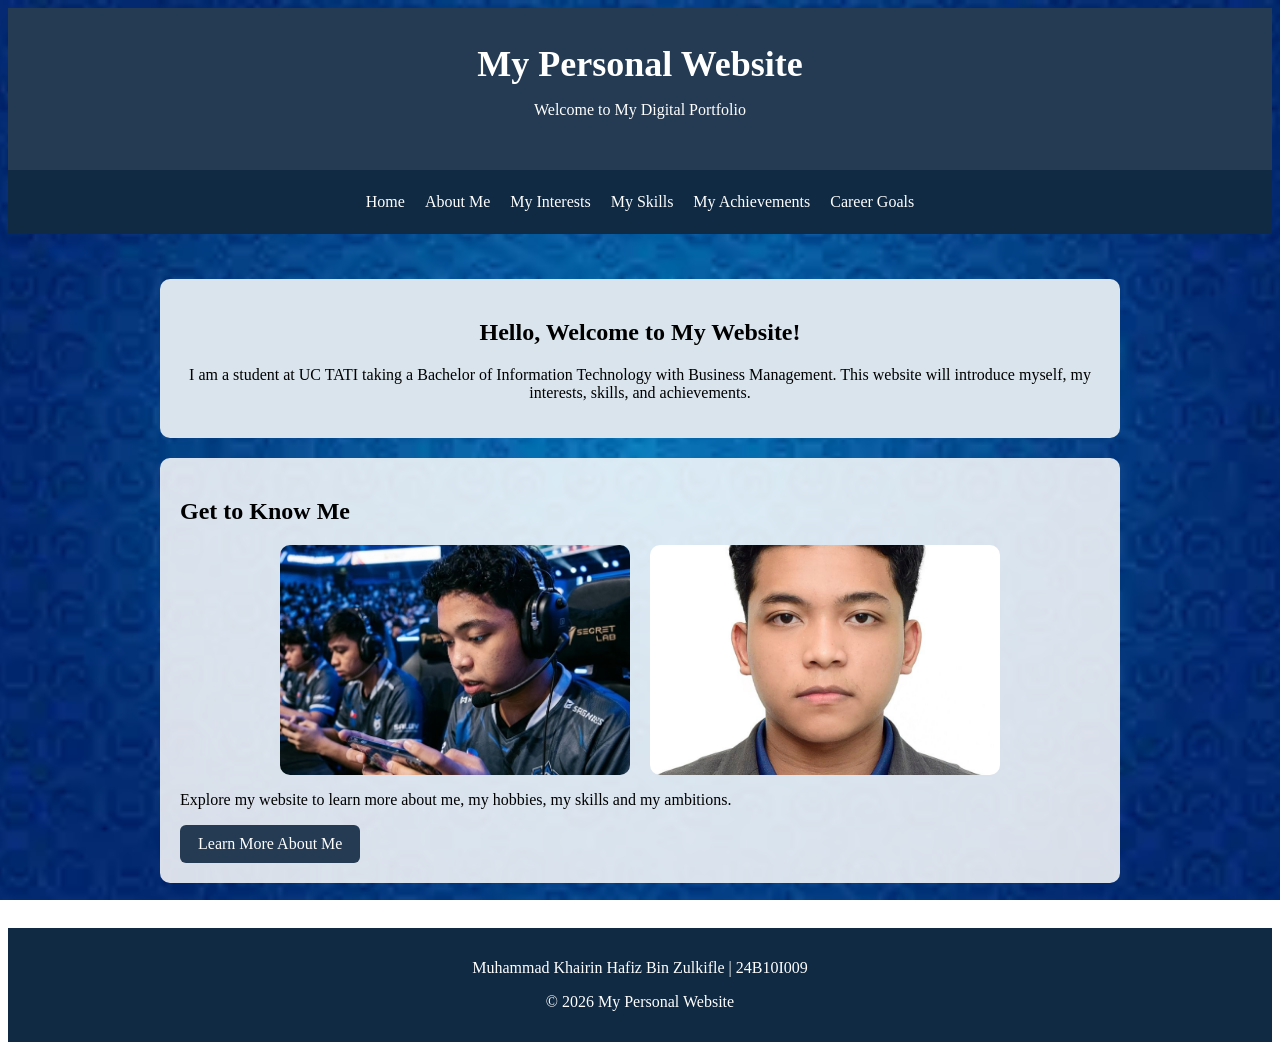
==== index.html @ faa455f7 "Add files via upload" ====
<!DOCTYPE html>

<html lang="en">

<head>

    <meta charset="UTF-8">

    <meta name="viewport" content="width=device-width, initial-scale=1.0">

    <title>Home Page - My Personal Website</title>

    <link rel="stylesheet" href= "style.css">

</head>

<body>

    <header>

        <h1>My Personal Website</h1>

        <p>Welcome to My Digital Portfolio</p>

    </header>

    <nav>

        <a href="index.html">Home</a> 
		
        <a href="about.html">About Me</a>

        <a href="Interests.html">My Interests</a>

        <a href="myskills.html">My Skills</a>
		
        <a href="achievement.html">My Achievements</a>
		
        <a href="Career.html">Career Goals</a>

    </nav>

    <main>

        <section class="hero">

            <h2>Hello, Welcome to My Website!</h2>

            <p>

            I am a student at UC TATI taking a Bachelor of Information Technology with Business Management. This website will introduce myself, my interests, skills, and achievements.</p>

        </section>

        <section>

            <h2>Get to Know Me</h2>

            <div class="image-container">
				
			<img src="images/hobby.jpg" alt="My favourite hobby">

            <img src="images/profile.jpg" alt="My profile photo" width="529" height="254"></div>

            <p>

                Explore my website to learn more about me,

                my hobbies, my skills and my ambitions.

            </p>

            <a class="button" href="about.html">

                Learn More About Me

            </a>

        </section>

    </main>

    <footer>

      <p>Muhammad Khairin Hafiz Bin Zulkifle | 24B10I009</p>

        <p>&copy; 2026 My Personal Website</p>

    </footer>

</body>

</html>
---- style.css ----
body {

    background-image: url("images/background.jpg");
    background-size: cover;
    background-position: center;
    background-repeat: no-repeat;
    background-attachment: fixed;
    

}

header {

    background-color: #243b53;

    color: white;

    text-align: center;

    padding: 35px 20px;

}

header h1 {

    margin: 0;

    font-size: 36px;

}

nav {

    background-color: #102a43;

    padding: 15px;

    text-align: center;

}

nav a {

    color: white;

    text-decoration: none;

    margin: 8px;

    display: inline-block;

}

nav a:hover {

    color: #f6c667;

}

main {

    max-width: 1000px;

    margin: auto;

    padding: 25px;

}

section {

     background-color: rgba(255, 255, 255, 0.85);
    padding: 20px;
    margin: 20px;
    border-radius: 10px;

}

.hero {

    background-color: #d9e4ec;

    text-align: center;

}

.image-container {

    display: flex;

    justify-content: center;

    gap: 20px;

    flex-wrap: wrap;

}

.image-container img {

    width: 100%;

    max-width: 350px;

    height: 230px;

    object-fit: cover;

    border-radius: 10px;

}

.button {

    display: inline-block;

    background-color: #243b53;

    color: white;

    padding: 10px 18px;

    text-decoration: none;

    border-radius: 6px;

}

footer {

    background-color: #102a43;

    color: white;

    text-align: center;

    padding: 15px;

}

@media (max-width: 600px) {

    nav a {

        display: block;

    }

}
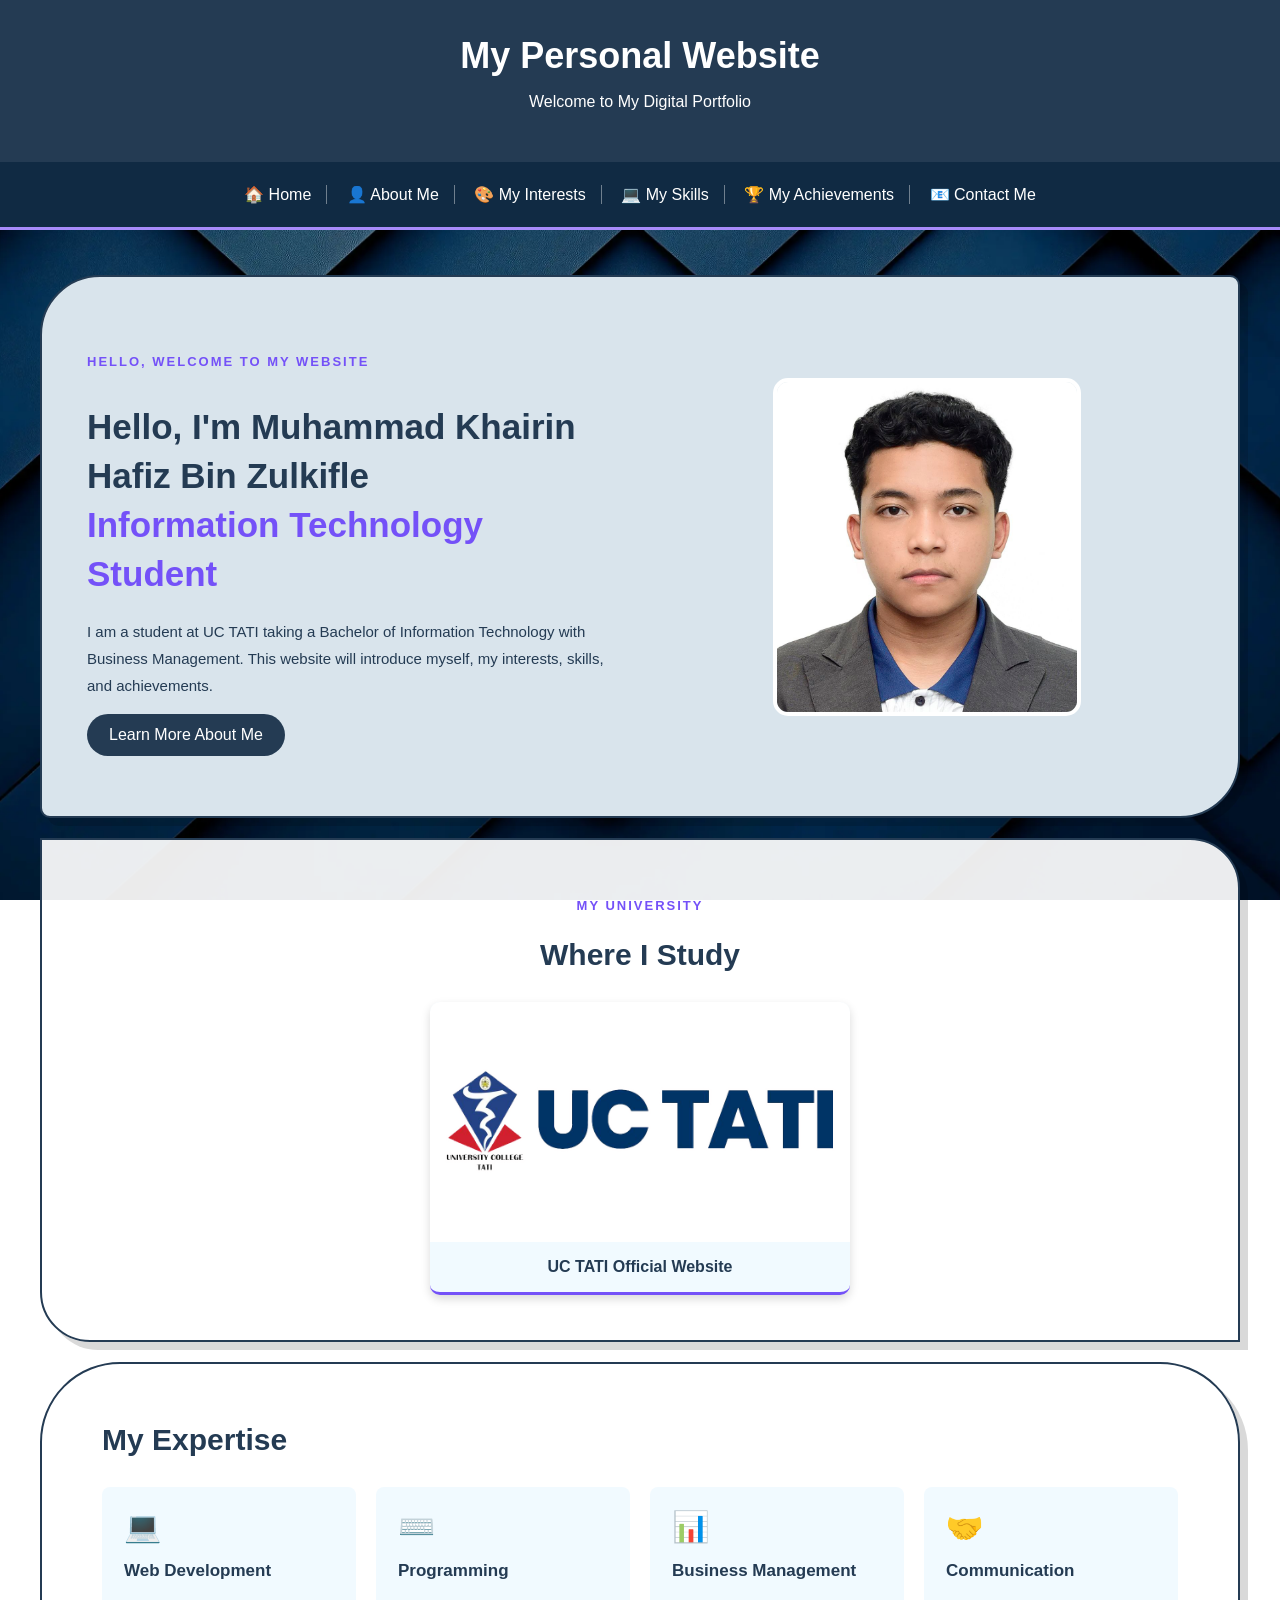
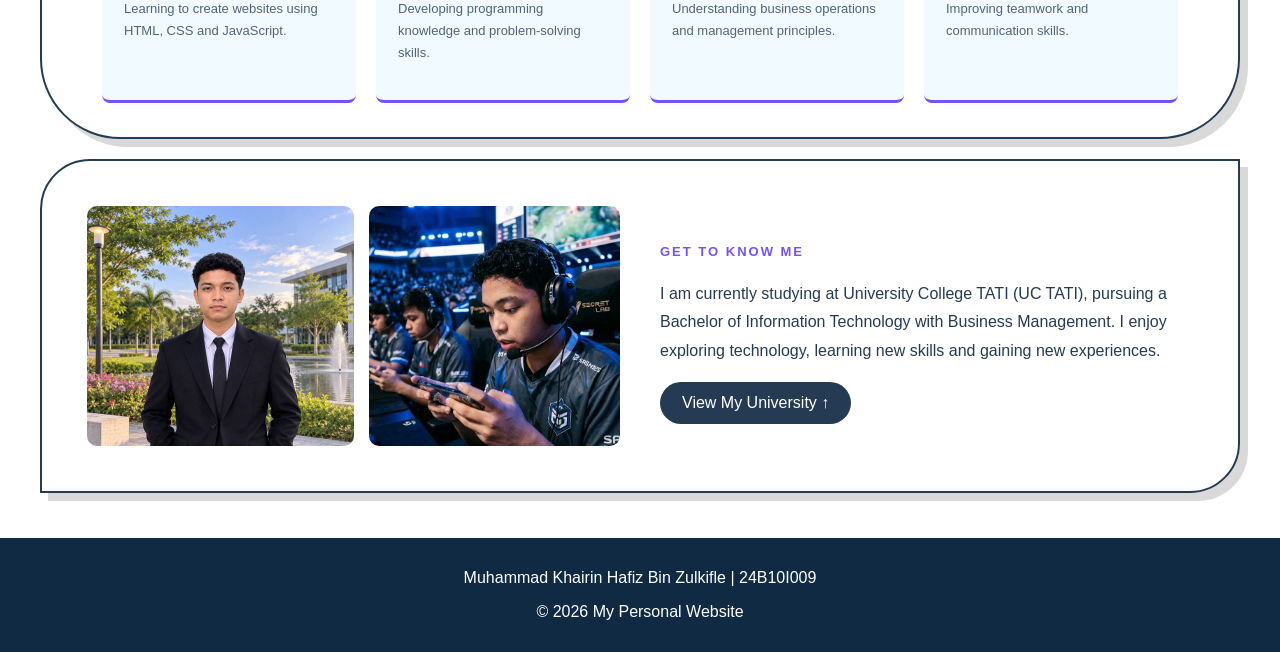
==== commit 939200c5: "Add files via upload" ====
--- a/index.html
+++ b/index.html
@@ -1,93 +1,188 @@
+
 <!DOCTYPE html>
-
 <html lang="en">
 
 <head>
-
     <meta charset="UTF-8">
-
     <meta name="viewport" content="width=device-width, initial-scale=1.0">
 
     <title>Home Page - My Personal Website</title>
 
-    <link rel="stylesheet" href= "style.css">
-
+    <link rel="stylesheet" href="style.css">
 </head>
 
 <body>
 
+    <!-- HEADER KEKAL -->
     <header>
-
         <h1>My Personal Website</h1>
-
         <p>Welcome to My Digital Portfolio</p>
-
     </header>
 
-    <nav>
+    <!-- NAVIGATION KEKAL -->
+   <nav>
+    <a href="index.html">🏠 Home</a>
+    <a href="about.html">👤 About Me</a>
+    <a href="Interests.html">🎨 My Interests</a>
+    <a href="myskills.html">💻 My Skills</a>
+    <a href="achievement.html">🏆 My Achievements</a>
+    <a href="Career.html">📧 Contact Me</a>
+</nav>
 
-        <a href="index.html">Home</a> 
-		
-        <a href="about.html">About Me</a>
-
-        <a href="Interests.html">My Interests</a>
-
-        <a href="myskills.html">My Skills</a>
-		
-        <a href="achievement.html">My Achievements</a>
-		
-        <a href="Career.html">Career Goals</a>
-
-    </nav>
 
     <main>
 
+        <!-- HERO SECTION -->
         <section class="hero">
 
-            <h2>Hello, Welcome to My Website!</h2>
+            <div class="hero-text">
 
-            <p>
+                <p class="intro">HELLO, WELCOME TO MY WEBSITE</p>
 
-            I am a student at UC TATI taking a Bachelor of Information Technology with Business Management. This website will introduce myself, my interests, skills, and achievements.</p>
+                <h2>
+                    Hello, I'm Muhammad Khairin Hafiz Bin Zulkifle
+                    <br>
+                    <span>Information Technology Student</span>
+                </h2>
+
+                <p>
+                    I am a student at UC TATI taking a Bachelor
+                    of Information Technology with Business Management.
+                    This website will introduce myself, my interests,
+                    skills, and achievements.
+                </p>
+
+                <a class="button" href="about.html">
+                    Learn More About Me
+                </a>
+
+            </div>
+
+            <div class="hero-image">
+
+                <img src="images/profile.jpg"
+                     alt="My Profile Photo">
+
+            </div>
 
         </section>
+        <!-- UNIVERSITY LINK SECTION -->
+        <section class="university-section" id="university">
 
-        <section>
+            <p class="section-label">MY UNIVERSITY</p>
 
-            <h2>Get to Know Me</h2>
+            <h2>Where I Study</h2>
 
-            <div class="image-container">
-				
-			<img src="images/hobby.jpg" alt="My favourite hobby">
+            <a class="university-card"
+               href="https://www.uctati.edu.my"
+               target="_blank"
+               rel="noopener noreferrer">
 
-            <img src="images/profile.jpg" alt="My profile photo" width="529" height="254"></div>
+                <img src="images/university.png"
+                     alt="University College TATI (UC TATI)">
 
-            <p>
-
-                Explore my website to learn more about me,
-
-                my hobbies, my skills and my ambitions.
-
-            </p>
-
-            <a class="button" href="about.html">
-
-                Learn More About Me
+                <span>UC TATI Official Website</span>
 
             </a>
 
         </section>
 
+        <!-- MY SKILLS SECTION -->
+        <section class="skills-section">
+
+            
+
+            <h2>My Expertise</h2>
+
+            <div class="skills-container">
+
+                <div class="skill-card">
+                    <div class="skill-icon">💻</div>
+                    <h3>Web Development</h3>
+                    <p>
+                        Learning to create websites using HTML,
+                        CSS and JavaScript.
+                    </p>
+                </div>
+
+                <div class="skill-card">
+                    <div class="skill-icon">⌨️</div>
+                    <h3>Programming</h3>
+                    <p>
+                        Developing programming knowledge
+                        and problem-solving skills.
+                    </p>
+                </div>
+
+                <div class="skill-card">
+                    <div class="skill-icon">📊</div>
+                    <h3>Business Management</h3>
+                    <p>
+                        Understanding business operations
+                        and management principles.
+                    </p>
+                </div>
+
+                <div class="skill-card">
+                    <div class="skill-icon">🤝</div>
+                    <h3>Communication</h3>
+                    <p>
+                        Improving teamwork and communication
+                        skills.
+                    </p>
+                </div>
+
+            </div>
+
+        </section>
+
+
+        <!-- GET TO KNOW ME SECTION -->
+        <section class="about-section">
+
+            <div class="about-images">
+
+                <img src="images/me.jpg"
+                     alt="My Photo">
+
+                <img src="images/hobby.jpg"
+                     alt="My Favourite Hobby">
+
+            </div>
+
+            <div class="about-text">
+
+                <p class="section-label">GET TO KNOW ME</p>
+
+                
+
+                <p>
+                    I am currently studying at University College
+                    TATI (UC TATI), pursuing a Bachelor of
+                    Information Technology with Business Management.
+                    I enjoy exploring technology, learning new skills
+                    and gaining new experiences.
+                </p>
+
+                <a class="button" href="#university">
+    View My University ↑
+</a>
+
+            </div>
+
+        </section>
+
     </main>
 
+
+    <!-- FOOTER KEKAL -->
     <footer>
 
-      <p>Muhammad Khairin Hafiz Bin Zulkifle | 24B10I009</p>
+        <p>Muhammad Khairin Hafiz Bin Zulkifle | 24B10I009</p>
 
         <p>&copy; 2026 My Personal Website</p>
 
     </footer>
 
 </body>
-
-</html>+</html>
--- a/style.css
+++ b/style.css
@@ -1,149 +1,732 @@
+html {
+    scroll-behavior: smooth;
+}
+/* BODY */
 body {
-
-    background-image: url("images/background.jpg");
+    background-image: url("images/background.webp");
     background-size: cover;
     background-position: center;
     background-repeat: no-repeat;
     background-attachment: fixed;
-    
-
-}
-
+    margin: 0;
+    font-family: Arial, sans-serif;
+    color: #243b53;
+}
+
+
+/* HEADER - KEKAL */
 header {
-
     background-color: #243b53;
-
     color: white;
-
     text-align: center;
-
     padding: 35px 20px;
-
 }
 
 header h1 {
-
     margin: 0;
-
     font-size: 36px;
-
-}
+}
+
+
 
 nav {
-
     background-color: #102a43;
-
     padding: 15px;
-
     text-align: center;
-
+    border-bottom: 3px solid #a78bfa;   /* garis di bawah nav */
 }
 
 nav a {
-
     color: white;
-
     text-decoration: none;
-
-    margin: 8px;
-
+    margin: 8px 0;
+    padding: 0 15px;
     display: inline-block;
-
+    border-right: 1px solid rgba(255, 255, 255, 0.4);  /* garis pemisah */
+}
+
+nav a:last-child {
+    border-right: none;   /* pautan terakhir tiada garis */
 }
 
 nav a:hover {
-
-    color: #f6c667;
-
-}
-
+    color: #a78bfa;
+}
+
+/* MAIN */
 main {
-
-    max-width: 1000px;
-
+    max-width: 1200px;
     margin: auto;
-
     padding: 25px;
-
-}
-
-section {
-
-     background-color: rgba(255, 255, 255, 0.85);
+}
+
+
+/* HERO SECTION */
+.hero {
+    background-color: #d9e4ec;
+    display: flex;
+    align-items: center;
+    justify-content: space-between;
+    gap: 40px;
+    padding: 60px 45px;
+    margin: 20px 0;
+    border-radius: 10px;
+    text-align: left;
+}
+
+.hero-text {
+    flex: 1;
+}
+
+.hero-text .intro {
+    color: #7451f8;
+    font-size: 13px;
+    font-weight: bold;
+    letter-spacing: 2px;
+}
+
+.hero-text h2 {
+    font-size: 35px;
+    line-height: 1.4;
+    color: #243b53;
+    margin-bottom: 20px;
+}
+
+.hero-text h2 span {
+    color: #7451f8;
+}
+
+.hero-text p {
+    font-size: 15px;
+    line-height: 1.8;
+}
+
+.hero-image {
+    flex: 1;
+    display: flex;
+    justify-content: center;
+}
+
+.hero-image img {
+    width: 300px;
+    height: 330px;
+    object-fit: cover;
+    border-radius: 15px;
+    border: 4px solid white;
+}
+
+
+/* BUTTON */
+.button {
+    display: inline-block;
+    background-color: #243b53;
+    color: white;
+    padding: 12px 22px;
+    text-decoration: none;
+    border-radius: 6px;
+    transition: 0.3s;
+}
+
+.button:hover {
+    background-color: #7451f8;
+}
+
+
+/* SKILLS SECTION */
+.skills-section {
+    background-color: rgba(255, 255, 255, 0.92);
+    padding: 40px;
+    margin: 20px 0;
+    border-radius: 10px;
+}
+
+.section-label {
+    color: #7451f8;
+    font-size: 13px;
+    font-weight: bold;
+    letter-spacing: 2px;
+}
+
+.skills-section h2 {
+    font-size: 30px;
+    margin-bottom: 30px;
+}
+
+.skills-container {
+    display: grid;
+    grid-template-columns: repeat(4, 1fr);
+    gap: 20px;
+}
+
+.skill-card {
+    background-color: #f1faff;
+    padding: 22px;
+    border-radius: 8px;
+    border-bottom: 3px solid #7451f8;
+    transition: 0.3s;
+}
+
+.skill-card:hover {
+    transform: translateY(-5px);
+}
+
+.skill-icon {
+    font-size: 30px;
+    margin-bottom: 15px;
+}
+
+.skill-card h3 {
+    font-size: 17px;
+}
+
+.skill-card p {
+    font-size: 13px;
+    line-height: 1.7;
+    color: #526477;
+}
+
+
+/* GET TO KNOW ME */
+.about-section {
+    background-color: rgba(255, 255, 255, 0.92);
+    padding: 45px;
+    margin: 20px 0;
+    border-radius: 10px;
+    display: flex;
+    align-items: center;
+    gap: 40px;
+}
+
+.about-images {
+    flex: 1;
+    display: flex;
+    gap: 15px;
+}
+
+.about-images img {
+    width: 50%;
+    height: 240px;
+    object-fit: cover;
+    border-radius: 10px;
+}
+
+.about-text {
+    flex: 1;
+}
+
+.about-text h2 {
+    font-size: 30px;
+}
+
+.about-text p {
+    line-height: 1.8;
+}
+
+
+/* FOOTER - KEKAL */
+footer {
+    background-color: #102a43;
+    color: white;
+    text-align: center;
+    padding: 15px;
+}
+
+
+/* TABLE - KEKAL */
+table {
+    width: 100%;
+    border-collapse: collapse;
+    margin-top: 20px;
+}
+
+caption {
+    font-weight: bold;
+    margin-bottom: 10px;
+    text-align: left;
+}
+
+th, td {
+    border: 1px solid #ccc;
+    padding: 10px;
+    text-align: left;
+}
+
+th {
+    background-color: #2c7be5;
+    color: white;
+}
+
+tr:nth-child(even) {
+    background-color: #f5f5f5;
+}
+
+
+/* RESPONSIVE DESIGN */
+@media (max-width: 900px) {
+
+    .skills-container {
+        grid-template-columns: repeat(2, 1fr);
+    }
+
+    .hero-text h2 {
+        font-size: 28px;
+    }
+}
+
+
+@media (max-width: 600px) {
+
+    nav a {
+        display: block;
+    }
+
+    .hero {
+        flex-direction: column;
+        text-align: center;
+        padding: 35px 20px;
+    }
+
+    .hero-image img {
+        width: 230px;
+        height: 260px;
+    }
+
+    .skills-container {
+        grid-template-columns: 1fr;
+    }
+
+    .about-section {
+        flex-direction: column;
+        text-align: center;
+    }
+
+    .about-images {
+        width: 100%;
+    }
+
+}
+
+/* ABOUT ME PAGE */
+
+.about-card {
+    background-color: rgba(255, 255, 255, 0.92);
+    padding: 30px;
+    margin: 25px 0;
+    border-radius: 12px;
+    box-shadow: 0 5px 15px rgba(0, 0, 0, 0.08);
+}
+
+.about-card h2 {
+    color: #243b53;
+    font-size: 25px;
+    margin-bottom: 18px;
+    border-left: 5px solid #7451f8;
+    padding-left: 12px;
+}
+
+.about-card p {
+    color: #526477;
+    font-size: 15px;
+    line-height: 1.9;
+}
+
+/* EDUCATION TABLE */
+
+.about-card table {
+    width: 100%;
+    border-collapse: collapse;
+    margin-top: 25px;
+    background-color: white;
+}
+
+.about-card caption {
+    color: #243b53;
+    font-size: 18px;
+    padding-bottom: 15px;
+}
+
+.about-card th {
+    background-color: #243b53;
+    color: white;
+    padding: 14px;
+}
+
+.about-card td {
+    padding: 14px;
+    border: 1px solid #ddd;
+}
+
+.about-card tr:nth-child(even) {
+    background-color: #f1faff;
+}
+
+/* PERSONAL QUALITIES */
+
+.about-card ul {
+    padding-left: 25px;
+    line-height: 2.2;
+    color: #526477;
+}
+
+.about-card li {
+    padding-left: 5px;
+}
+
+/* BUTTON SECTION */
+
+.about-button {
+    background-color: rgba(255, 255, 255, 0.92);
+    padding: 25px;
+    margin: 25px 0;
+    border-radius: 12px;
+    text-align: center;
+}
+
+/* MOBILE RESPONSIVE */
+
+@media (max-width: 600px) {
+
+    .about-card {
+        padding: 20px;
+    }
+
+    .about-card table {
+        font-size: 12px;
+    }
+
+    .about-card th,
+    .about-card td {
+        padding: 8px;
+    }
+
+}
+
+/* USEFUL WEBSITES */
+.website-container {
+    display: flex;
+    justify-content: center;
+    gap: 25px;
+    flex-wrap: wrap;
+    margin-top: 25px;
+}
+
+.website-card {
+    background-color: white;
+    width: 250px;
     padding: 20px;
-    margin: 20px;
+    border-radius: 12px;
+    text-align: center;
+    box-shadow: 0 4px 10px rgba(0, 0, 0, 0.15);
+}
+
+.website-card img {
+    width: 100%;
+    height: 140px;
+    object-fit: contain;
+    border-radius: 8px;
+    transition: transform 0.3s;
+}
+
+.website-card img:hover {
+    transform: scale(1.05);
+}
+
+.website-card h3 {
+    margin-top: 15px;
+    color: #243b53;
+}
+
+.website-card p {
+    font-size: 14px;
+    line-height: 1.5;
+}
+/* UNIVERSITY LINK SECTION */
+.university-section {
+    background-color: rgba(255, 255, 255, 0.92);
+    padding: 45px 40px;
+    margin: 20px 0;
     border-radius: 10px;
-
-}
-
-.hero {
-
-    background-color: #d9e4ec;
-
     text-align: center;
-
-}
-
-.image-container {
-
+}
+
+.university-section h2 {
+    font-size: 30px;
+    margin-bottom: 30px;
+}
+
+.university-card {
+    display: block;
+    max-width: 420px;
+    margin: 0 auto;
+    background-color: #f1faff;
+    border-radius: 10px;
+    border-bottom: 3px solid #7451f8;
+    overflow: hidden;
+    text-decoration: none;
+    color: #243b53;
+    box-shadow: 0 4px 10px rgba(0, 0, 0, 0.15);
+    transition: 0.3s;
+}
+
+.university-card:hover {
+    transform: translateY(-5px);
+    box-shadow: 0 8px 20px rgba(0, 0, 0, 0.25);
+}
+
+.university-card img {
+    width: 100%;
+    height: 240px;
+    object-fit: contain;
+    background-color: white;
+    display: block;
+}
+
+.university-card span {
+    display: block;
+    padding: 16px;
+    font-weight: bold;
+    transition: 0.3s;
+}
+
+.university-card:hover span {
+    color: #7451f8;
+}
+.university-section:target {
+    animation: highlight 1.5s ease;
+}
+
+@keyframes highlight {
+    0%   { box-shadow: 0 0 0 4px #7451f8; }
+    100% { box-shadow: 0 0 0 0 rgba(116, 81, 248, 0); }
+}
+.skill-list {
+    list-style: none;
+    padding: 0;
+    display: grid;
+    grid-template-columns: repeat(auto-fit, minmax(200px, 1fr));
+    gap: 15px;
+}
+
+.skill-list li {
+    background-color: #f1faff;
+    padding: 16px;
+    border-radius: 8px;
+    border-bottom: 3px solid #7451f8;
+    font-weight: bold;
+    transition: 0.3s;
+}
+
+.skill-list li:hover {
+    transform: translateY(-5px);
+}
+
+main section {
+    padding: 28px 34px;
+    margin: 28px auto;
+    border: 2px solid currentColor;      
+    box-shadow: 8px 8px 0 rgba(0, 0, 0, 0.15);
+    transition: transform 0.3s ease, box-shadow 0.3s ease;
+}
+
+main section:hover {
+    transform: translateY(-6px) rotate(-0.5deg);
+    box-shadow: 12px 14px 0 rgba(0, 0, 0, 0.2);
+}
+
+
+main section:nth-of-type(1) {
+    border-radius: 60px 10px 60px 10px;
+}
+
+
+main section:nth-of-type(2) {
+    border-radius: 0 50px 0 50px;
+}
+
+
+main section:nth-of-type(3) {
+    border-radius: 80px;
+    padding: 34px 60px;
+}
+
+
+main section:nth-of-type(4) {
+    border-radius: 50px 0 50px 0;
+}
+
+
+main section:nth-of-type(5) {
+    border-radius: 120px 12px 12px 120px;
+    padding-left: 70px;
+}
+
+
+main .button {
+    border-radius: 50px;
+    display: inline-block;
+}
+
+
+@media (max-width: 600px) {
+    main section:nth-of-type(3),
+    main section:nth-of-type(5) {
+        border-radius: 40px;
+        padding: 24px;
+    }
+}
+.split-card {
+    display: grid;
+    grid-template-columns: 1fr 1fr;
+    gap: 0;
+}
+
+.split-col {
+    padding: 0 30px;
+}
+
+
+.split-col + .split-col {
+    border-left: 2px solid currentColor;
+}
+
+
+@media (max-width: 700px) {
+    .split-card {
+        grid-template-columns: 1fr;
+    }
+    .split-col {
+        padding: 0;
+    }
+    .split-col + .split-col {
+        border-left: none;
+        border-top: 2px solid currentColor;
+        margin-top: 20px;
+        padding-top: 20px;
+    }
+}
+/* ===== Contact Details: tulisan kiri, gambar kanan ===== */
+.contact-card {
     display: flex;
-
-    justify-content: center;
-
-    gap: 20px;
-
-    flex-wrap: wrap;
-
-}
-
-.image-container img {
-
-    width: 100%;
-
-    max-width: 350px;
-
-    height: 230px;
-
-    object-fit: cover;
-
-    border-radius: 10px;
-
-}
-
-.button {
-
-    display: inline-block;
-
-    background-color: #243b53;
-
-    color: white;
-
-    padding: 10px 18px;
-
-    text-decoration: none;
-
-    border-radius: 6px;
-
-}
-
-footer {
-
-    background-color: #102a43;
-
-    color: white;
-
-    text-align: center;
-
-    padding: 15px;
-
-}
+    align-items: center;
+    justify-content: space-between;
+    gap: 30px;
+}
+
+.contact-text {
+    flex: 1;
+}
+
+.contact-photo {
+    flex-shrink: 0;
+}
+
+.contact-photo img {
+    width: 200px;
+    height: 200px;
+    object-fit: cover;              /* gambar tak kemek */
+    border-radius: 50% 20% 50% 20%; /* bentuk unik, boleh tukar */
+    border: 3px solid currentColor;
+    box-shadow: 6px 6px 0 rgba(0, 0, 0, 0.15);
+    display: block;
+}
+
+
+@media (max-width: 700px) {
+    .contact-card {
+        flex-direction: column-reverse;
+        text-align: center;
+    }
+    .contact-photo img {
+        width: 160px;
+        height: 160px;
+    }
+}
+
+main section.radiant-card {
+    position: relative;
+    padding: 36px 44px;
+    border: 2px solid currentColor;
+    border-radius: 30px 100px 30px 100px;
+
+    /* cahaya dari dua penjuru (background-color asal tak terpadam) */
+    background-image:
+        radial-gradient(circle at top left,
+            color-mix(in srgb, currentColor 20%, transparent), transparent 60%),
+        radial-gradient(circle at bottom right,
+            color-mix(in srgb, currentColor 16%, transparent), transparent 55%);
+
+
+    box-shadow:
+        0 0 25px color-mix(in srgb, currentColor 35%, transparent),
+        inset 0 0 35px color-mix(in srgb, currentColor 15%, transparent);
+
+    animation: radiantPulse 4s ease-in-out infinite;
+    transition: transform 0.3s ease;
+}
+
+main section.radiant-card:hover {
+    transform: scale(1.015);
+}
+
+@keyframes radiantPulse {
+    0%, 100% {
+        box-shadow:
+            0 0 20px color-mix(in srgb, currentColor 30%, transparent),
+            inset 0 0 30px color-mix(in srgb, currentColor 12%, transparent);
+    }
+    50% {
+        box-shadow:
+            0 0 40px color-mix(in srgb, currentColor 55%, transparent),
+            inset 0 0 50px color-mix(in srgb, currentColor 22%, transparent);
+    }
+}
+
 
 @media (max-width: 600px) {
-
-    nav a {
-
-        display: block;
-
-    }
-
-}+    main section.radiant-card {
+        padding: 24px;
+        border-radius: 24px 50px 24px 50px;
+    }
+}
+/* ===== Senarai hobi: kotak gradient ===== */
+.hobby-grid {
+    display: grid;
+    grid-template-columns: 1fr 1fr;
+    gap: 22px;
+    margin-top: 20px;
+}
+
+.hobby-item {
+    padding: 22px 26px;
+    border-radius: 24px;
+    border: 2px solid currentColor;
+    background: linear-gradient(
+        135deg,
+        rgba(255, 255, 255, 0.35) 0%,
+        rgba(255, 255, 255, 0) 50%,
+        rgba(0, 0, 0, 0.12) 100%
+    );
+    box-shadow: 5px 5px 0 rgba(0, 0, 0, 0.15);
+    transition: transform 0.3s ease, box-shadow 0.3s ease;
+}
+
+.hobby-item:hover {
+    transform: translateY(-6px);
+    box-shadow: 8px 10px 0 rgba(0, 0, 0, 0.2);
+}
+
+/* Bentuk berbeza untuk setiap kotak */
+.hobby-item:nth-child(1) { border-radius: 40px 8px 40px 8px; }
+.hobby-item:nth-child(2) { border-radius: 8px 40px 8px 40px; }
+.hobby-item:nth-child(3) { border-radius: 8px 40px 8px 40px; }
+.hobby-item:nth-child(4) { border-radius: 40px 8px 40px 8px; }
+
+.hobby-item h3 {
+    margin-top: 0;
+}
+
+/* Telefon: satu lajur */
+@media (max-width: 700px) {
+    .hobby-grid {
+        grid-template-columns: 1fr;
+    }
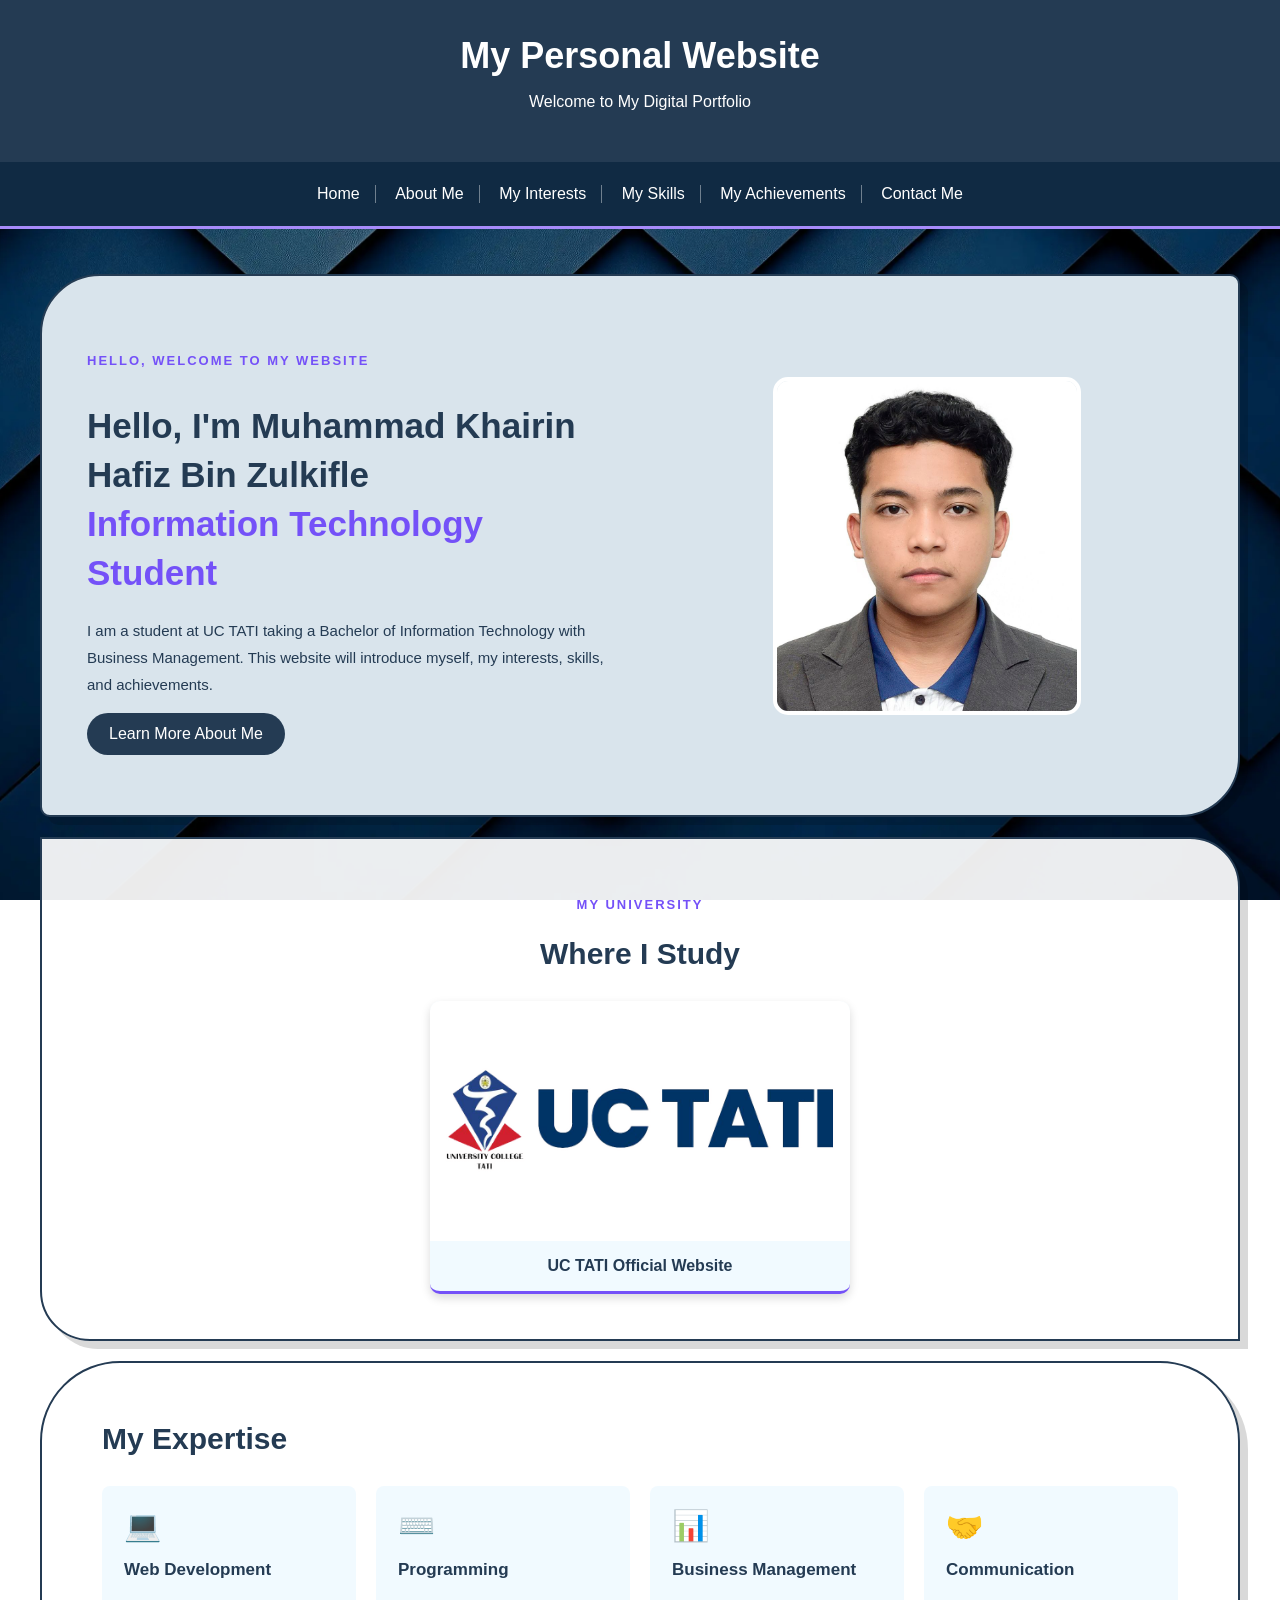
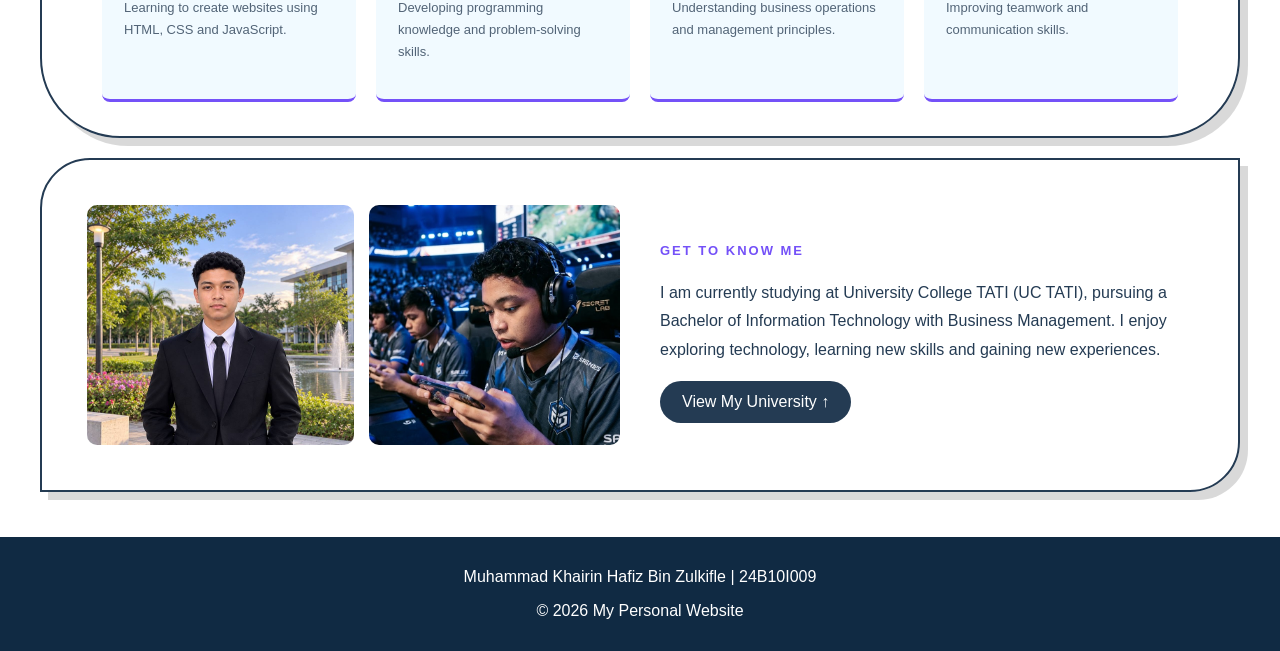
==== commit 5e2601a2: "Format index.html with proper HTML structure" ====
--- a/index.html
+++ b/index.html
@@ -21,12 +21,12 @@
 
     <!-- NAVIGATION KEKAL -->
    <nav>
-    <a href="index.html">🏠 Home</a>
-    <a href="about.html">👤 About Me</a>
-    <a href="Interests.html">🎨 My Interests</a>
-    <a href="myskills.html">💻 My Skills</a>
-    <a href="achievement.html">🏆 My Achievements</a>
-    <a href="Career.html">📧 Contact Me</a>
+    <a href="index.html">Home</a>
+    <a href="about.html">About Me</a>
+    <a href="Interests.html">My Interests</a>
+    <a href="myskills.html">My Skills</a>
+    <a href="achievement.html">My Achievements</a>
+    <a href="Career.html">Contact Me</a>
 </nav>
 
 
